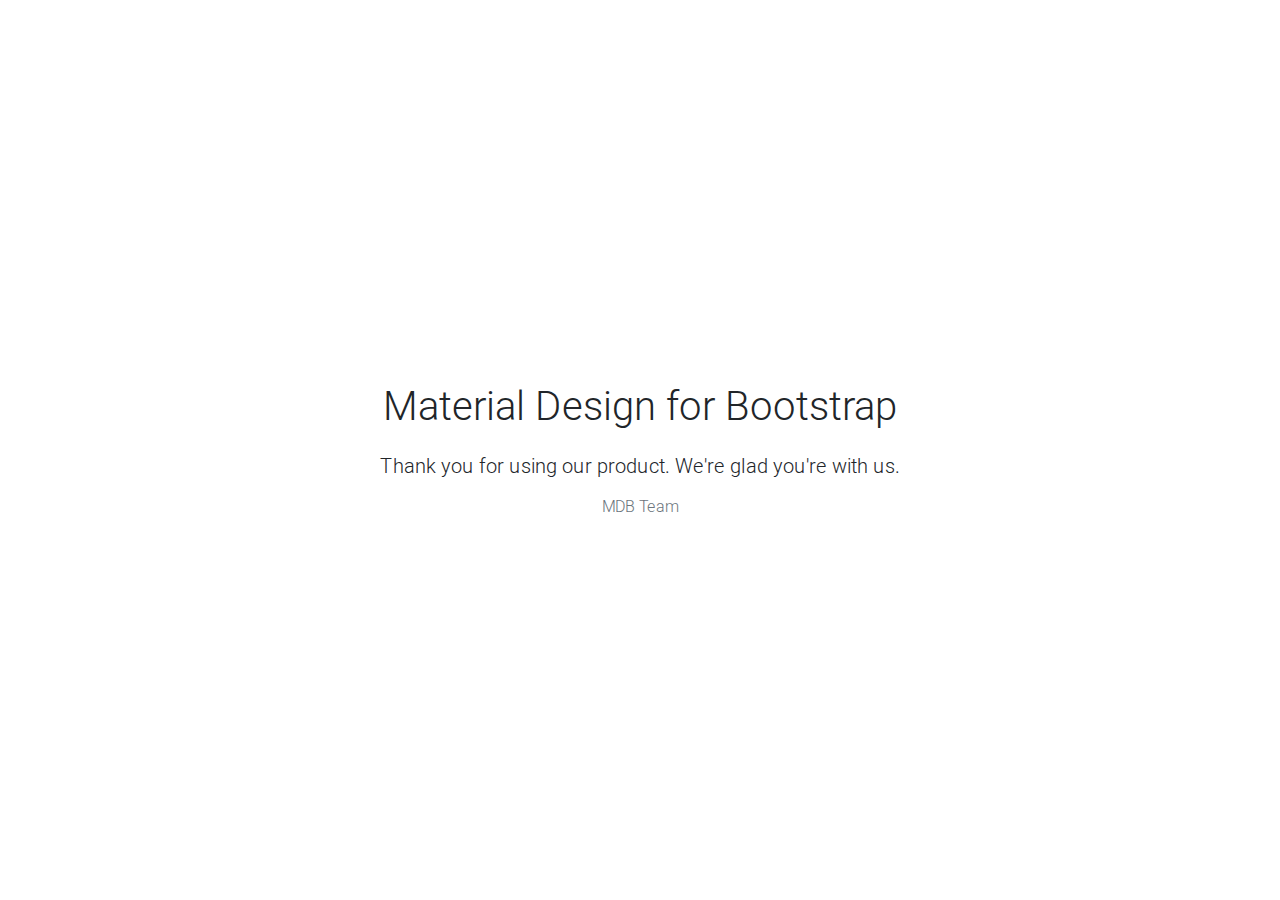
==== index.html @ 9ee7b3eb "mdb folders and files" ====
<!DOCTYPE html>
<html lang="en">

<head>
    <meta charset="utf-8">
    <meta name="viewport" content="width=device-width, initial-scale=1, shrink-to-fit=no">
    <meta http-equiv="x-ua-compatible" content="ie=edge">
    <title>Material Design Bootstrap</title>
    <!-- Font Awesome -->
    <link rel="stylesheet" href="https://maxcdn.bootstrapcdn.com/font-awesome/4.7.0/css/font-awesome.min.css">
    <!-- Bootstrap core CSS -->
    <link href="css/bootstrap.min.css" rel="stylesheet">
    <!-- Material Design Bootstrap -->
    <link href="css/mdb.min.css" rel="stylesheet">
    <!-- Your custom styles (optional) -->
    <link href="css/style.css" rel="stylesheet">
</head>

<body>

    <!-- Start your project here-->
    <div style="height: 100vh">
        <div class="flex-center flex-column">
            <h1 class="animated fadeIn mb-4">Material Design for Bootstrap</h1>

            <h5 class="animated fadeIn mb-3">Thank you for using our product. We're glad you're with us.</h5>

            <p class="animated fadeIn text-muted">MDB Team</p>
        </div>
    </div>
    <!-- /Start your project here-->

    <!-- SCRIPTS -->
    <!-- JQuery -->
    <script type="text/javascript" src="js/jquery-3.2.1.min.js"></script>
    <!-- Bootstrap tooltips -->
    <script type="text/javascript" src="js/popper.min.js"></script>
    <!-- Bootstrap core JavaScript -->
    <script type="text/javascript" src="js/bootstrap.min.js"></script>
    <!-- MDB core JavaScript -->
    <script type="text/javascript" src="js/mdb.min.js"></script>
</body>

</html>
---- css/style.css ----
/* Your custom styles */
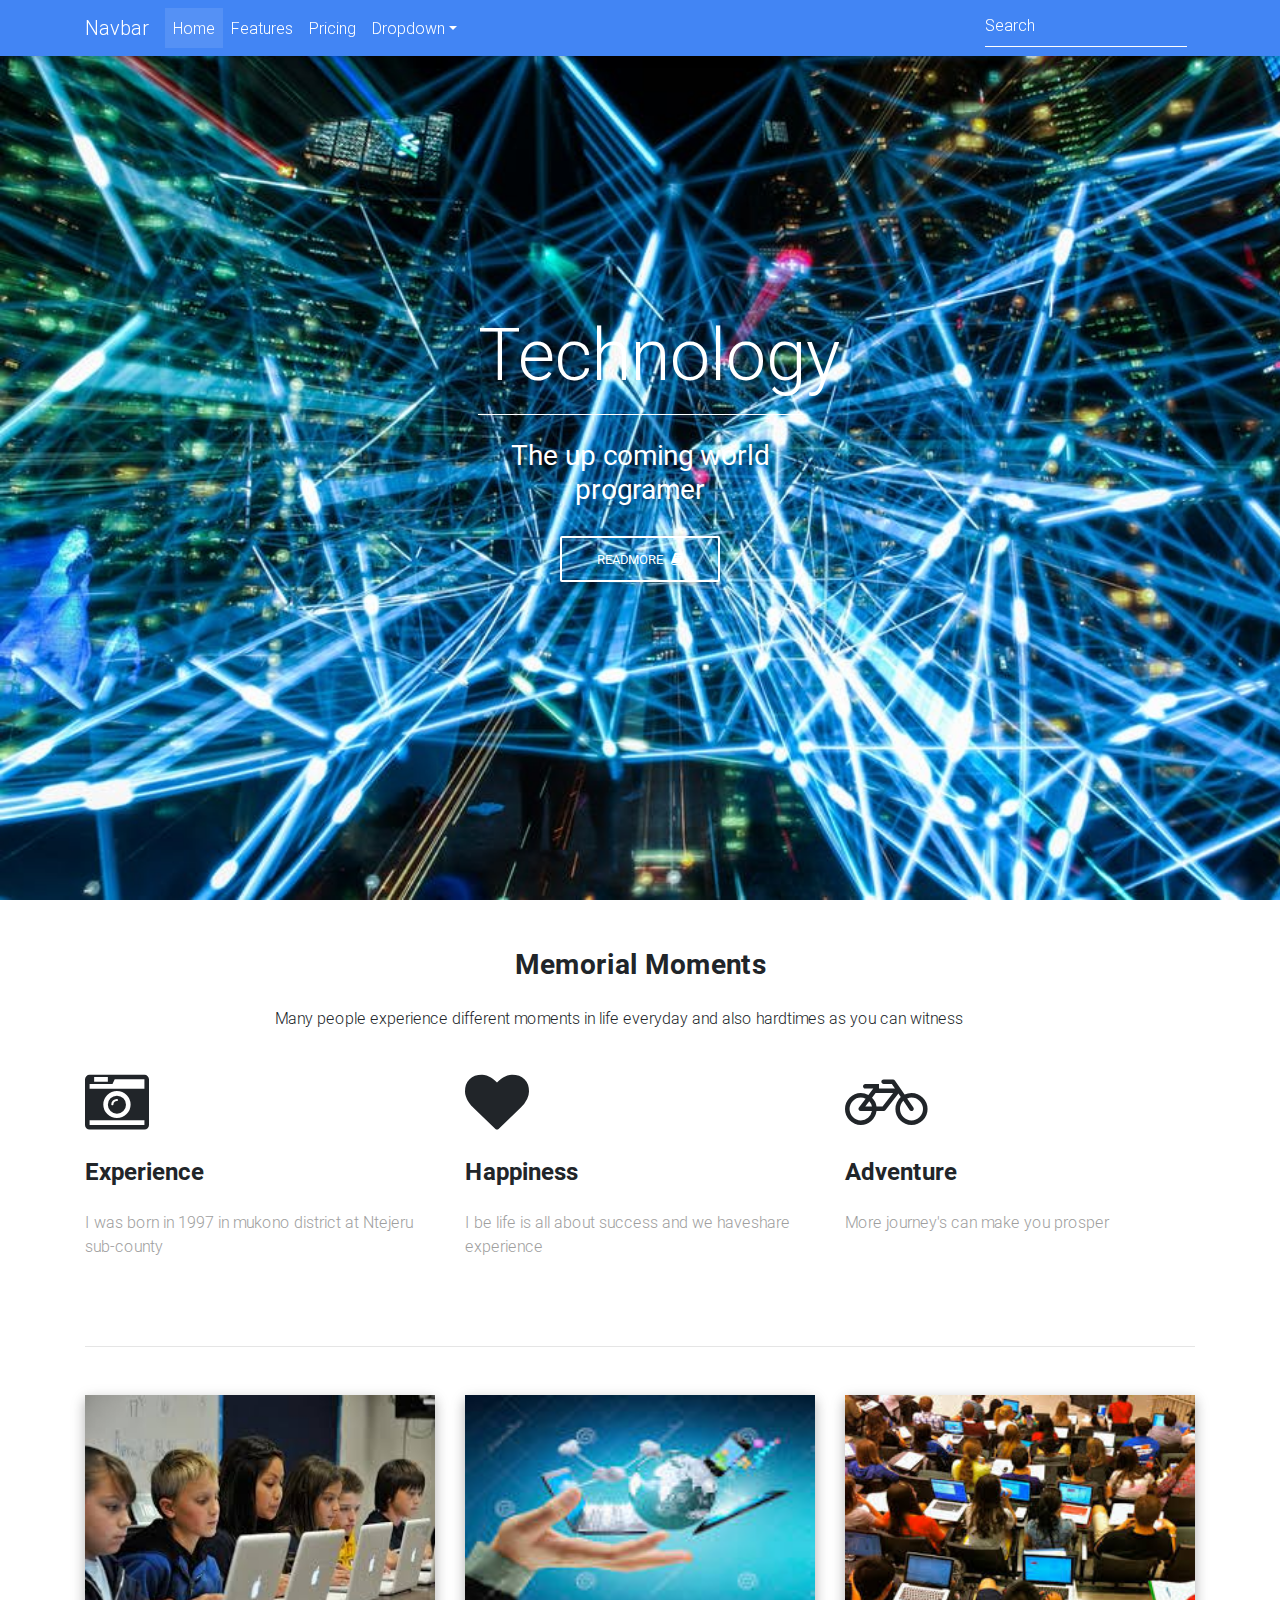
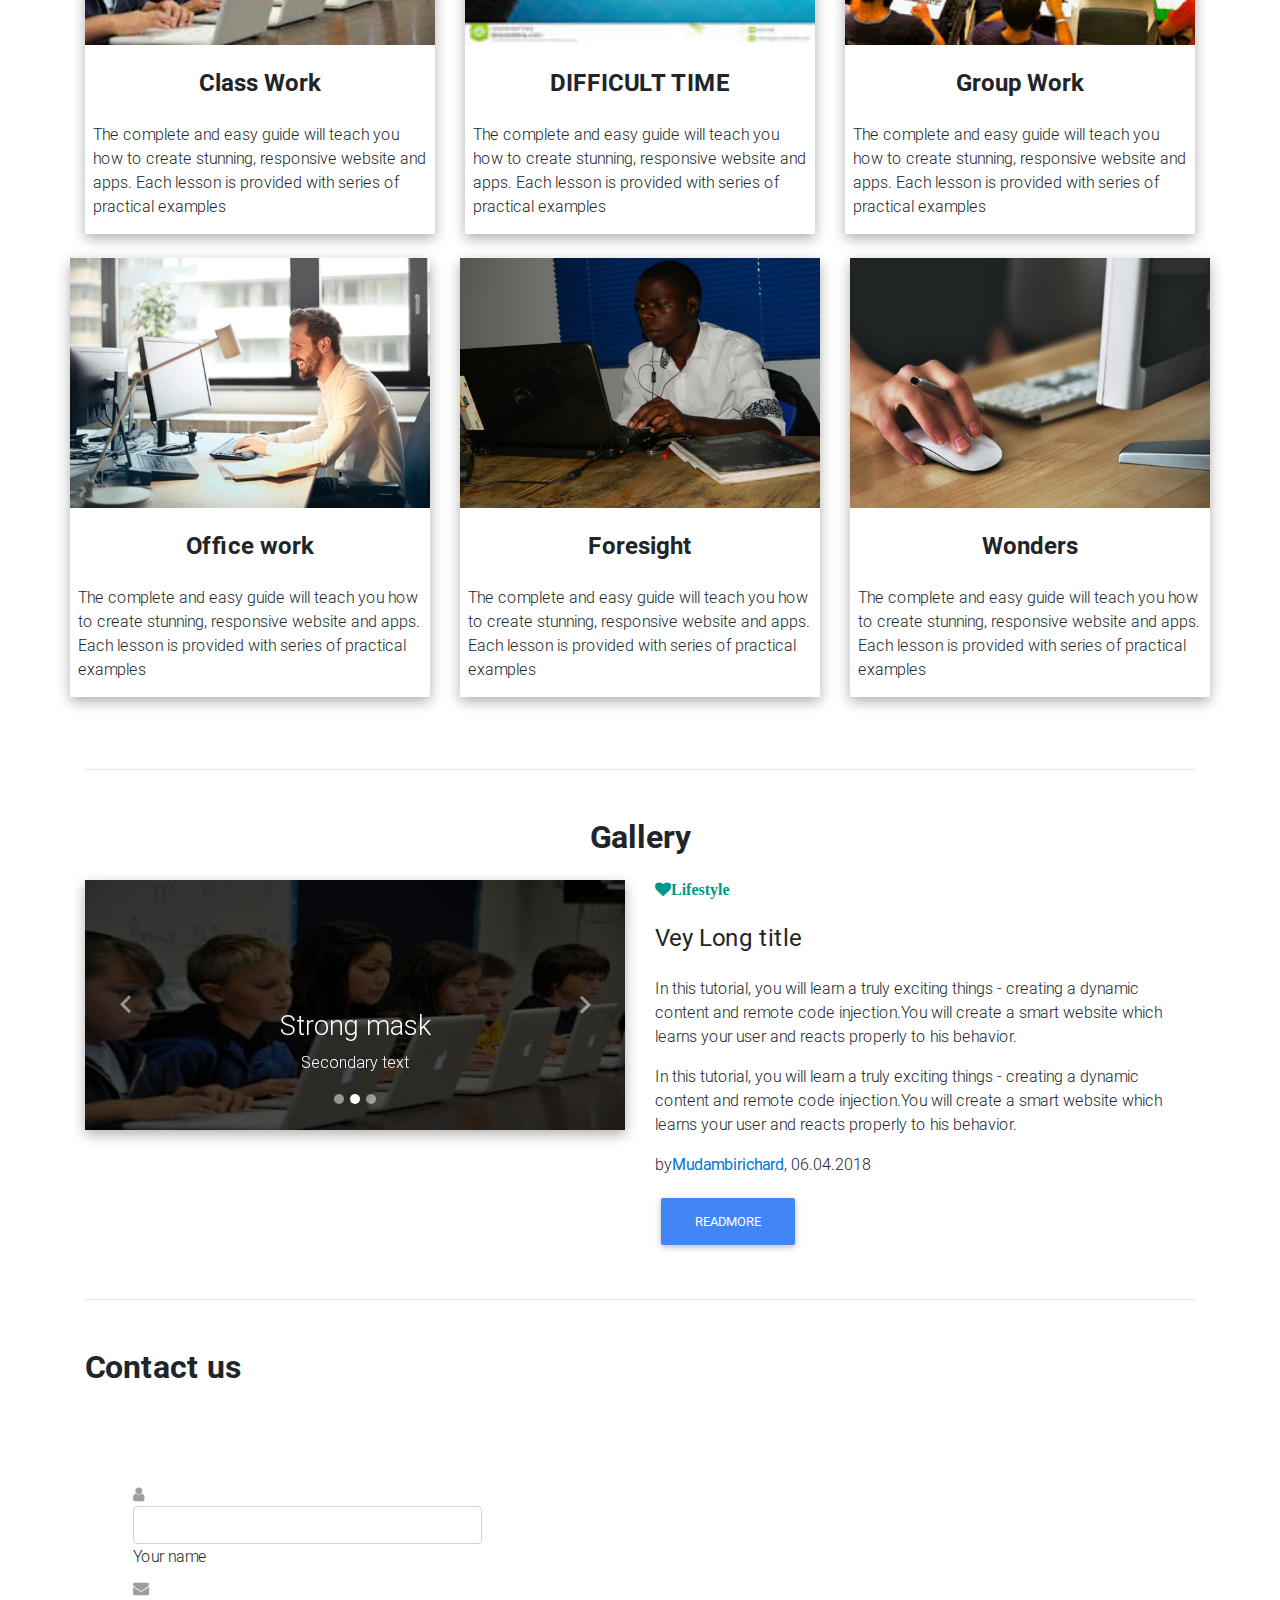
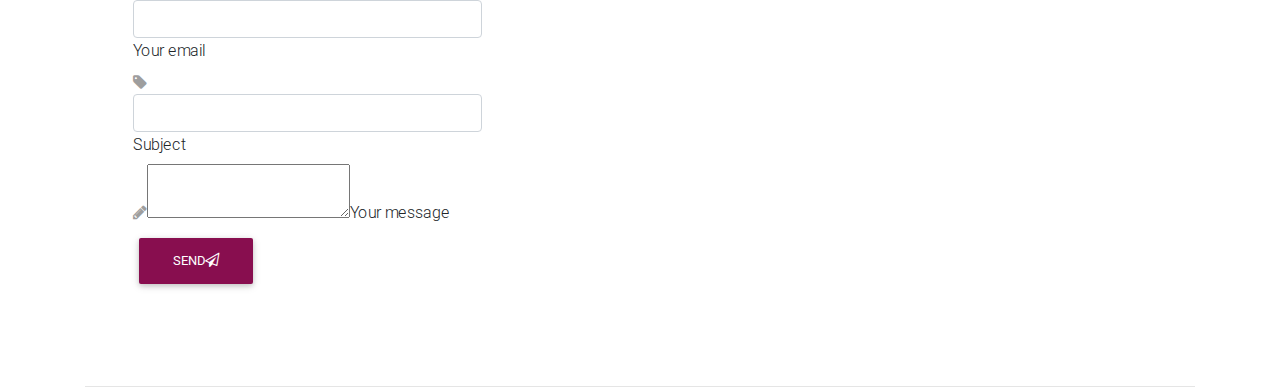
==== commit 072977df: "adding main content" ====
--- a/index.html
+++ b/index.html
@@ -14,21 +14,355 @@
     <link href="css/mdb.min.css" rel="stylesheet">
     <!-- Your custom styles (optional) -->
     <link href="css/style.css" rel="stylesheet">
+
+
+<body>
+
+<!--main navigation-->
+<head>
+<!--Navbar-->
+<nav class="navbar navbar-expand-lg navbar-dark primary-color fixed-top">
+
+    <!-- Navbar brand -->
+    <div class="container">
+    <a class="navbar-brand" href="#">Navbar</a>
+
+    <!-- Collapse button -->
+    <button class="navbar-toggler" type="button" data-toggle="collapse" data-target="#basicExampleNav" aria-controls="basicExampleNav"
+        aria-expanded="false" aria-label="Toggle navigation">
+        <span class="navbar-toggler-icon"></span>
+    </button>
+
+    <!-- Collapsible content -->
+    <div class="collapse navbar-collapse" id="basicExampleNav">
+
+        <!-- Links -->
+        <ul class="navbar-nav mr-auto">
+            <li class="nav-item active">
+                <a class="nav-link" href="#">Home
+                    <span class="sr-only">(current)</span>
+                </a>
+            </li>
+            <li class="nav-item">
+                <a class="nav-link" href="#">Features</a>
+            </li>
+            <li class="nav-item">
+                <a class="nav-link" href="#">Pricing</a>
+            </li>
+
+            <!-- Dropdown -->
+            <li class="nav-item dropdown">
+                <a class="nav-link dropdown-toggle" id="navbarDropdownMenuLink" data-toggle="dropdown" aria-haspopup="true" aria-expanded="false">Dropdown</a>
+                <div class="dropdown-menu dropdown-primary" aria-labelledby="navbarDropdownMenuLink">
+                    <a class="dropdown-item" href="#">Action</a>
+                    <a class="dropdown-item" href="#">Another action</a>
+                    <a class="dropdown-item" href="#">Something else here</a>
+                </div>
+            </li>
+
+        </ul>
+        <!-- Links -->
+
+        <form class="form-inline">
+            <div class="md-form mt-0">
+                <input class="form-control mr-sm-2" type="text" placeholder="Search" aria-label="Search">
+            </div>
+        </form>
+    </div>
+    <!-- Collapsible content -->
+</div>
+</nav>
+<!--/.Navbar-->
+
+<!--mask-->
+<div id="intro" class="view hm-black-strong">
+<div class=" container-fluid full-bg-img d-flex align-items-center justify-content-center">
+<!--headings-->
+     <div class="row d-flex justify-content-center">
+     <div class="col-md-10 text-center">
+      <h2 class="display-3 font-bold white-text mb-2">Technology</h2>
+ <!--headings-->
+<!--divider-->
+     <hr class="hr-light">
+
+      <h3 class="white-text my-4"><strong>The up coming world programer</strong></h3>
+       <button type="button" class="btn btn-outline-white">Readmore<i class="fa fa-book ml-2"></i></button>
+      
+  </div>
+      
+  </div>
+<!--divider-->
+   
+</div>
+    
+</div>
+
+<!--mask-->
+
+    
 </head>
 
-<body>
-
-    <!-- Start your project here-->
-    <div style="height: 100vh">
-        <div class="flex-center flex-column">
-            <h1 class="animated fadeIn mb-4">Material Design for Bootstrap</h1>
-
-            <h5 class="animated fadeIn mb-3">Thank you for using our product. We're glad you're with us.</h5>
-
-            <p class="animated fadeIn text-muted">MDB Team</p>
+<!--main navigation-->
+
+<!--main layout-->
+
+<main class="mt-5">
+<div class="container">
+<!--section-->
+<section id="best-features" class="text-left">
+<!--Headings-->
+   <h3 class="mb-4 font-weight-bold text-center">Memorial Moments</h3>
+<!--grid row-->
+   <div class="row d-flex justify-content-center mb-4">
+ 
+<!--grid column--> 
+<div class="col-md-8">
+<!--description-->
+<p>Many people experience different moments in life everyday and also hardtimes as you can witness</p>
+    
+</div>
+<!--grid row-->  
+</div>
+<!--grid row-->
+
+<div class="row">
+<div class="col-md-4 mb-4">
+  <i class="fa fa-camera-retro fa-4x"></i>
+  <h4 class="my-4 font-weight-bold">Experience</h4>
+  <p class="grey-text">I was born in 1997 in mukono district at Ntejeru sub-county</p>  
+</div>
+
+<div class="col-md-4 mb-4">
+    <i class="fa fa-heart fa-4x"></i>
+  <h4 class="my-4 font-weight-bold">Happiness</h4>
+  <p class="grey-text">I be life is all about success and we haveshare experience </p>   
+</div>
+
+<div class="col-md-4 mb-4">
+     <i class="fa fa-bicycle fa-4x"></i>
+  <h4 class="my-4 font-weight-bold ">Adventure</h4>
+  <p class="grey-text">More journey's can  make you prosper</p>  
+</div>
+    
+</div>
+<!--grid row-->
+
+
+<!--Headings-->    
+</section>
+<!--section-->
+<hr class="my-5">   
+
+<!--section-->
+<section id="examples" class="text-centre">
+<div class="row">
+<div class="col-lg-4 col-md-12 mb-4 ">
+   <div class="view overlay hm-white-slight z-depth-1-half">
+     <img src=" img/d.jpeg" class="img-fluid" alt="">
+     <div class="mask ml-2 mr-2"></div> 
+     <h4 class="my-4 font-weight-bold text-center ">Class Work</h4> 
+     <p >The complete and easy guide will teach you how to create stunning, responsive website and apps. Each lesson is provided with series of practical examples </p>
+   </div>  
+</div>
+
+<div class="col-lg-4 col-md-6 mb-4">
+      <div class="view overlay hm-white-slight z-depth-1-half">
+     <img src=" img/in.jpeg" class="img-fluid" alt="">
+     <div class="mask"></div> 
+     <h4 class="my-4 font-weight-bold text-center">DIFFICULT TIME</h4> 
+     <p>The complete and easy guide will teach you how to create stunning, responsive website and apps. Each lesson is provided with series of practical examples </p> 
+</div>
+</div>
+
+<div class="col-lg-4 col-md-6 mb-4">
+      <div class="view overlay hm-white-slight z-depth-1-half">
+     <img src=" img/f.jpeg" class="img-fluid" alt="">
+     <div class="mask"></div> 
+     <h4 class="my-4 font-weight-bold text-center">Group Work</h4> 
+     <p>The complete and easy guide will teach you how to create stunning, responsive website and apps. Each lesson is provided with series of practical examples </p> 
+</div>
+    
+</div>
+
+<div class="row">
+<div class="col-lg-4 col-md-12 mb-4">
+ <div class="view overlay hm-white-slight z-depth-1-half">
+     <img src=" img/tt.jpeg" class="img-fluid" alt="">
+     <a href=" "></a>
+
+     <div class="mask"></div> 
+     <h4 class="my-4 font-weight-bold text-center">Office work</h4> 
+     <p>The complete and easy guide will teach you how to create stunning, responsive website and apps. Each lesson is provided with series of practical examples </p> 
+
+    
+</div>
+</div>
+
+<div class="col-lg-4 col-md-6 mb-4">
+ <div class="view overlay hm-white-slight z-depth-1-half">
+     <img src=" img/po.JPG" class="img-fluid" alt="">
+     <div class="mask"></div> 
+     <h4 class="my-4 font-weight-bold text-center">Foresight</h4> 
+     <p>The complete and easy guide will teach you how to create stunning, responsive website and apps. Each lesson is provided with series of practical examples </p> 
+    
+</div>
+</div>
+
+<div class="col-lg-4 col-md-6 mb-4">
+ <div class="view overlay hm-white-slight z-depth-1-half">
+     <img src=" img/r.jpeg" class="img-fluid" alt="">
+     <div class="mask"></div> 
+     <h4 class="my-4 font-weight-bold text-center">Wonders</h4> 
+     <p>The complete and easy guide will teach you how to create stunning, responsive website and apps. Each lesson is provided with series of practical examples </p> 
+    
+</div>
+    
+</div>
+    
+</section>
+<!--section-->
+<hr class="my-5">    
+
+<!--section-->
+<section id="gallery">
+<h2 class="mb-4 font-weight-bold text-center"> Gallery</h2>
+ <div class="row">
+ <div class="col-md-6">
+
+<!--Carousel Wrapper-->
+<div id="carousel-example-2" class="carousel slide carousel-fade" data-ride="carousel">
+    <!--Indicators-->
+    <ol class="carousel-indicators">
+        <li data-target="#carousel-example-2" data-slide-to="0" class="active"></li>
+        <li data-target="#carousel-example-2" data-slide-to="1"></li>
+        <li data-target="#carousel-example-2" data-slide-to="2"></li>
+    </ol>
+    <!--/.Indicators-->
+    <!--Slides-->
+    <div class="carousel-inner z-depth-1-half" role="listbox">
+        <div class="carousel-item active">
+            <div class="view">
+                <img class="d-block w-100" src="img/d.jpeg" alt="First slide">
+                <div class="mask rgba-black-light"></div>
+            </div>
+            <div class="carousel-caption">
+                <h3 class="h3-responsive">Light mask</h3>
+                <p>First text</p>
+            </div>
+        </div>
+        <div class="carousel-item">
+            <!--Mask color-->
+            <div class="view">
+                <img class="d-block w-100" src="img/d.jpeg" alt="Second slide">
+                <div class="mask rgba-black-strong"></div>
+            </div>
+            <div class="carousel-caption">
+                <h3 class="h3-responsive">Strong mask</h3>
+                <p>Secondary text</p>
+            </div>
+        </div>
+        <div class="carousel-item">
+            <!--Mask color-->
+            <div class="view">
+                <img class="d-block w-100" src="img/f.jpeg" alt="Third slide">
+                <div class="mask rgba-black-slight"></div>
+            </div>
+            <div class="carousel-caption">
+                <h3 class="h3-responsive">Slight mask</h3>
+                <p>Third text</p>
+            </div>
         </div>
     </div>
-    <!-- /Start your project here-->
+    <!--/.Slides-->
+    <!--Controls-->
+    <a class="carousel-control-prev" href="#carousel-example-2" role="button" data-slide="prev">
+        <span class="carousel-control-prev-icon" aria-hidden="true"></span>
+        <span class="sr-only">Previous</span>
+    </a>
+    <a class="carousel-control-next" href="#carousel-example-2" role="button" data-slide="next">
+        <span class="carousel-control-next-icon" aria-hidden="true"></span>
+        <span class="sr-only">Next</span>
+    </a>
+    <!--/.Controls-->
+</div>
+<!--/.Carousel Wrapper-->
+                
+     
+ </div>
+
+  <div class="col-md-6">
+      <a href="" class="teal-text"><h6 class="mb-4"><i class="fa fa-heart mr-2"><strong>Lifestyle</strong></i></h6></a>
+  
+        <h4 class="mb-4"><strong>Vey Long title</strong></h4> 
+
+       <p> In this tutorial, you will learn a truly exciting things - creating a dynamic content and remote code injection.You will create a smart website which learns your user and reacts properly to his behavior.</p> 
+
+       <p> In this tutorial, you will learn a truly exciting things - creating a dynamic content and remote code injection.You will create a smart website which learns your user and reacts properly to his behavior.</p> 
+      <p>by<a href=""><strong>Mudambirichard</strong></a>, 06.04.2018</p>
+       <a class="btn btn-primary"> Readmore </a> 
+ </div>
+     
+ </div>
+
+    
+</section>
+<!--section-->
+<hr class="my-5">    
+
+<!--section-->
+<section id="contact">
+    <h2 class="mb-5 font-weight-bold ">Contact us</h2>
+    <div class="row">
+
+  <div class="col-lg-5 col-md-12">
+<!--contact form-->
+    <form class="p-5">
+      <div class="md-form-sm"><i class="fa fa-user prefix grey-text"></i><input type="text" id="input-1" class="form-control"><label for="input-2">Your name</label>
+    
+</div>
+
+     <div class="md-form-sm"><i class="fa fa-envelope prefix grey-text"></i><input type="email" id="input-2" class="form-control"><label for="input-2">Your email</label>
+    
+</div>
+
+     <div class="md-form-sm"><i class="fa fa-tag prefix grey-text"></i><input type="text" id="input-3" class="form-control"><label for="input-3">Subject</label>
+    
+</div>
+
+     <div class="md-form-sm"><i class="fa fa-pencil prefix grey-text"></i><textarea type="text" id="input-4" class="md-textarea"></textarea style="height: 100px;"><label for="input-4">Your message</label>
+    
+</div>
+       <div class="text-centre"><button class="btn btn-unique">send<i class="fa fa-paper-plane-o ml"></i></button>
+    
+   </div>
+    
+</form>
+<!--contact form-->
+    
+</div>
+    
+    <div class="col-lg-7 col-md-12">
+    
+</div>
+
+</div>
+    
+</section>
+<!--section-->
+<hr class="my-5">     
+</div>
+
+    
+</main>
+<!--main layout-->
+
+<!--footer-->
+<footer>
+    
+</footer>
+<!--footer-->
+
+
 
     <!-- SCRIPTS -->
     <!-- JQuery -->
@@ -39,6 +373,15 @@
     <script type="text/javascript" src="js/bootstrap.min.js"></script>
     <!-- MDB core JavaScript -->
     <script type="text/javascript" src="js/mdb.min.js"></script>
-</body>
+
+    <script>
+     $('.carousel').carousel({
+        interval:300,
+     })
+        
+    </script>
+    </body>
+    
+
 
 </html>
--- a/css/style.css
+++ b/css/style.css
@@ -1 +1,25 @@
 /* Your custom styles */
+html,
+body,
+header,
+#intro{
+	height: 100%;
+}
+
+#intro{
+	background: url("../img/ccc.jpeg");
+   -webkit-background-size: cover;
+   -moz-background-size: cover;
+   -o-background-size:cover;
+   background-size: cover: 
+}
+
+.view img{ width: 370px;
+	      height: 250px;
+
+}
+
+.view p{
+	padding-right: 8px;
+	padding-left: 8px;
+}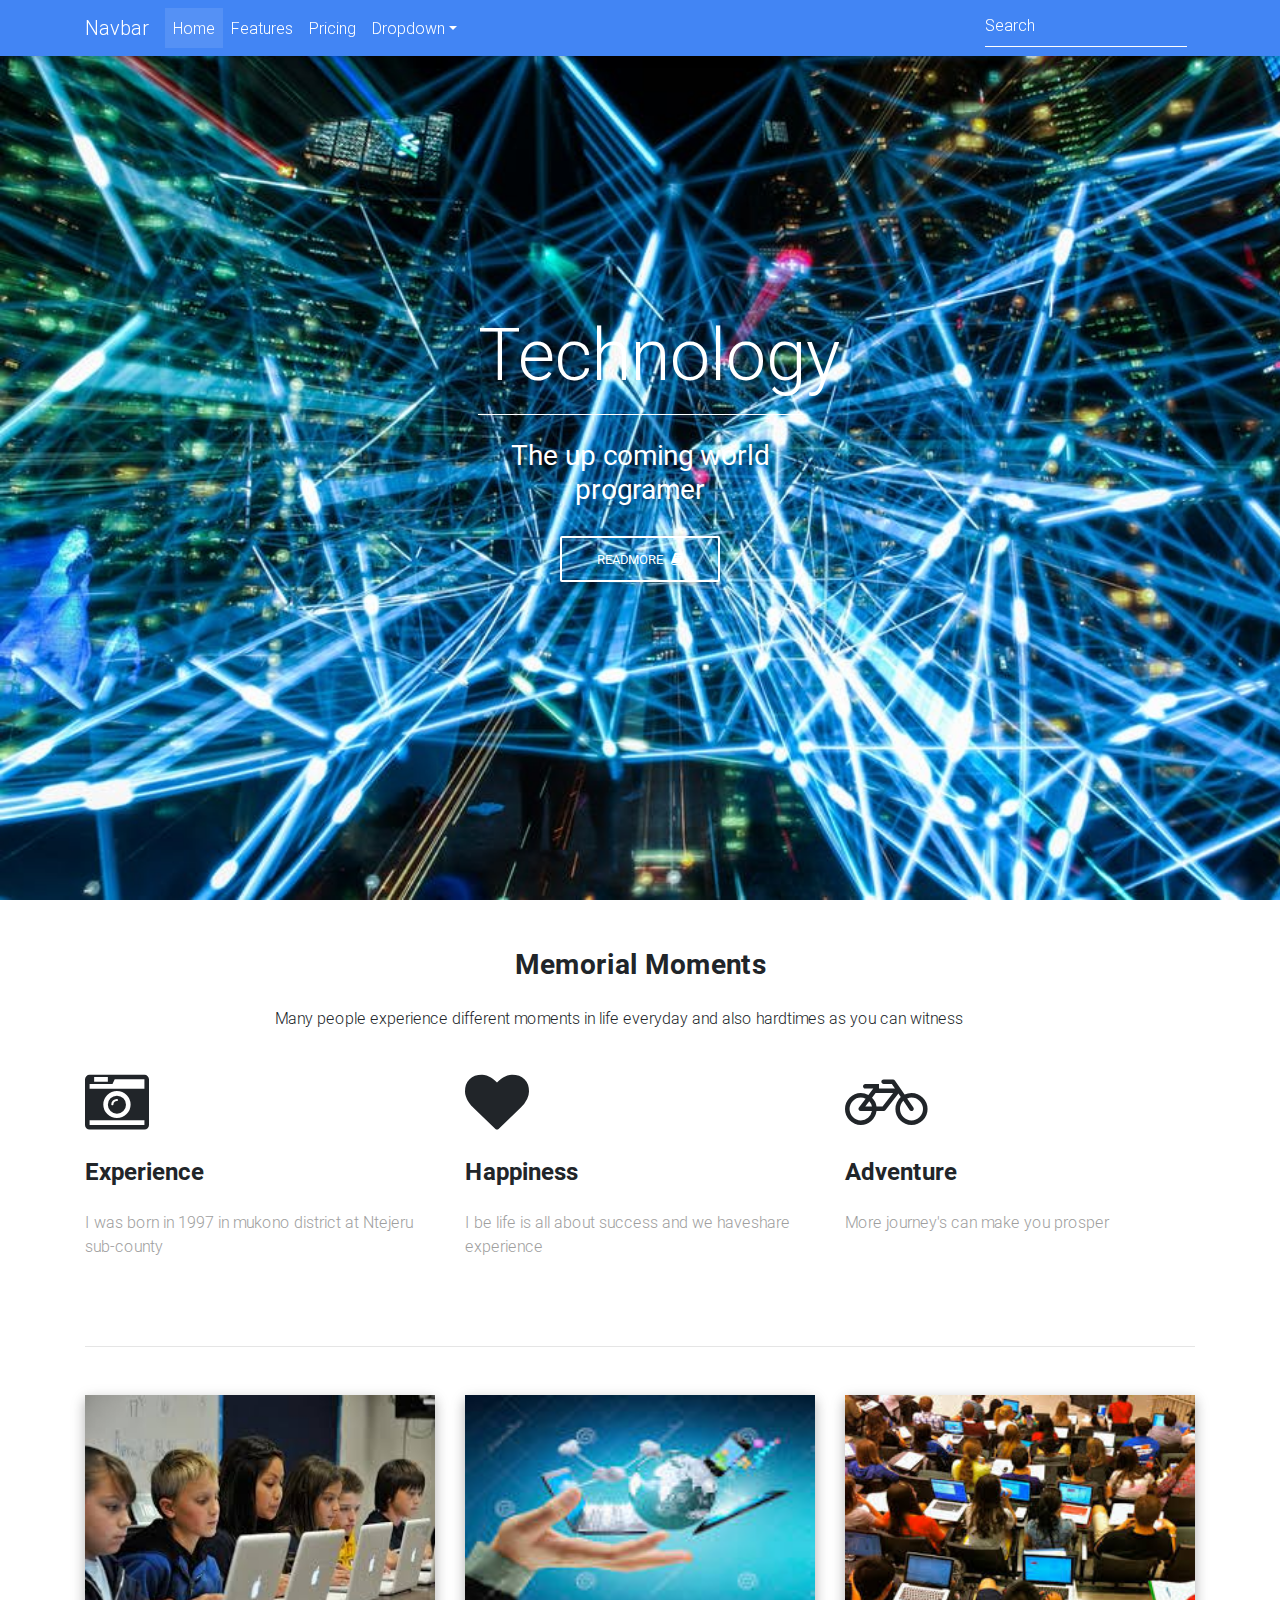
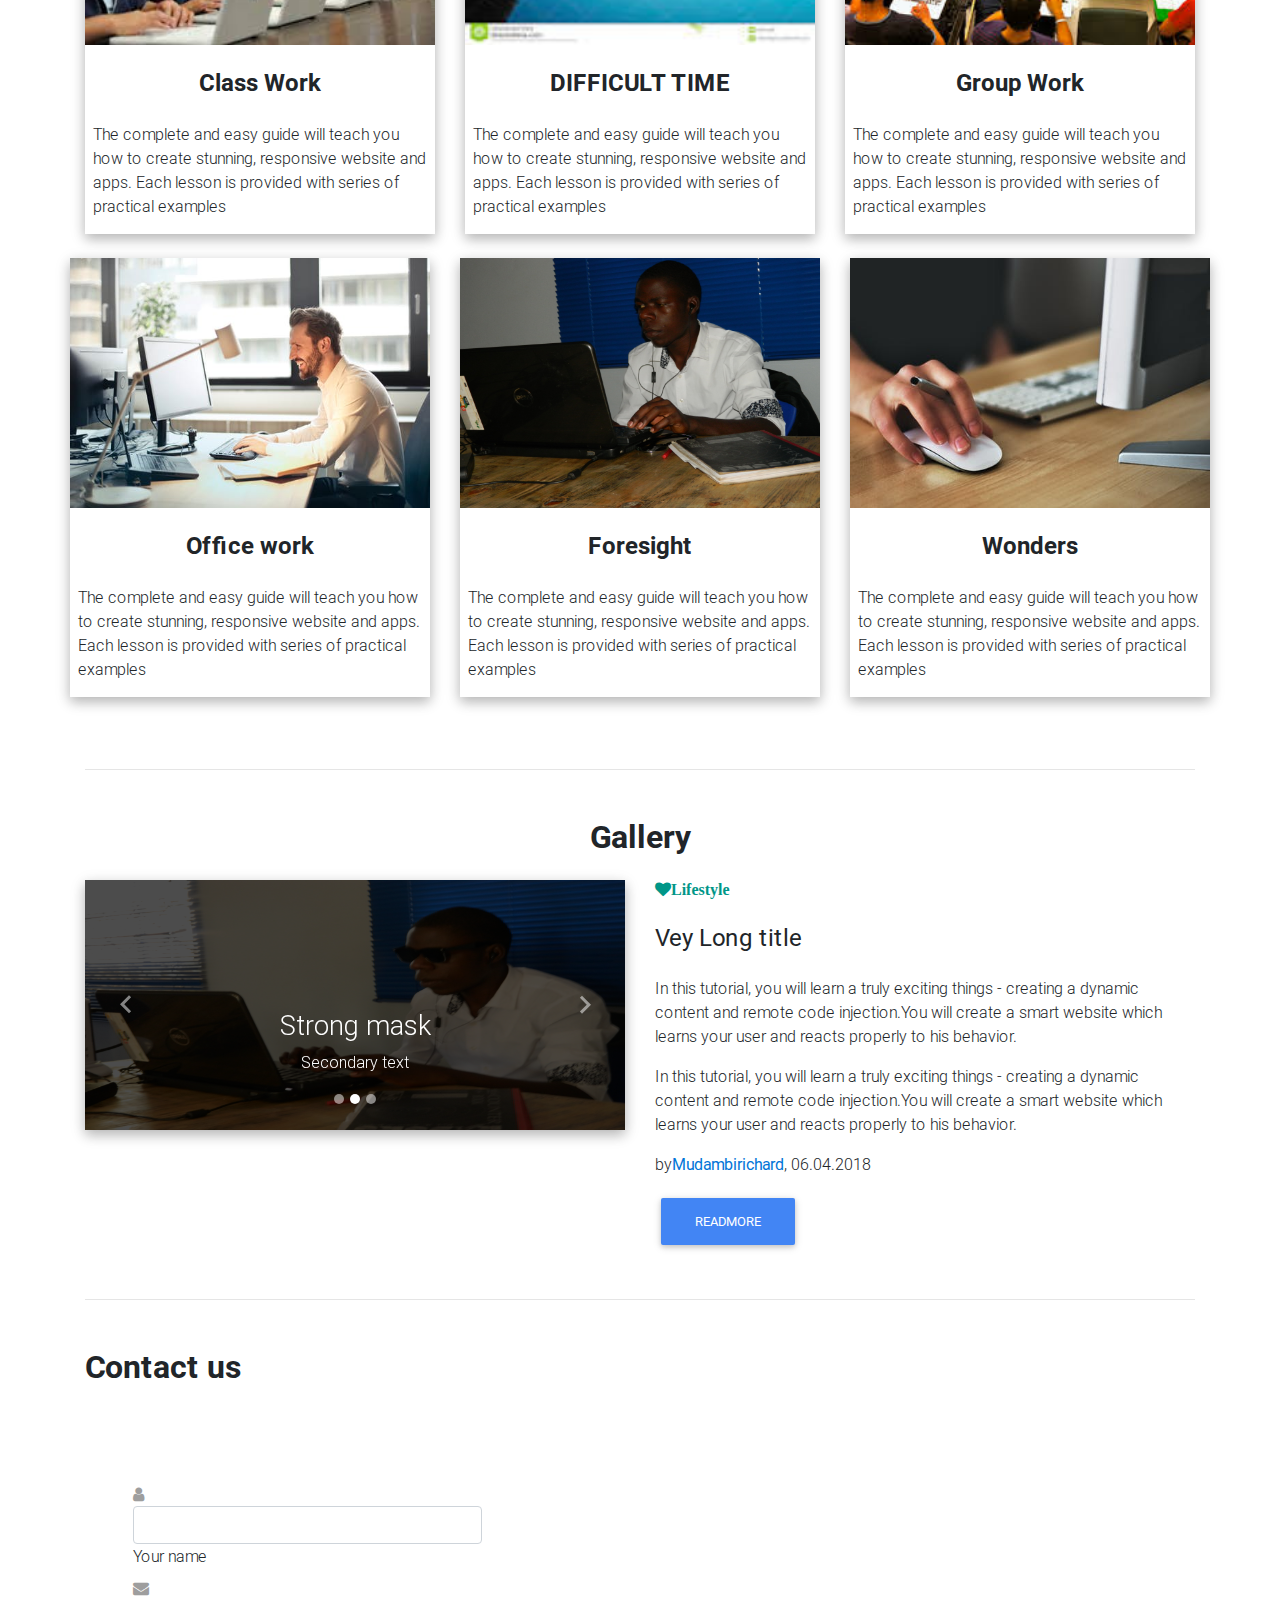
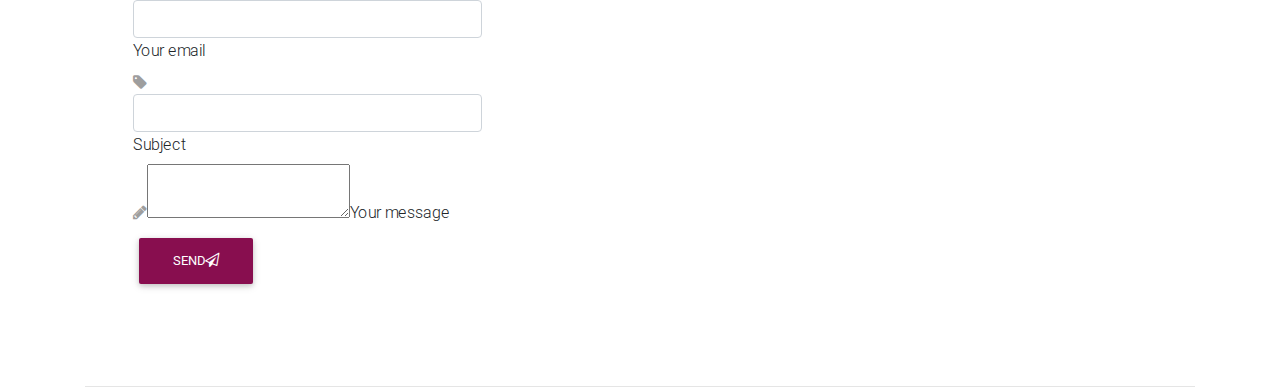
==== commit 87ec87f2: "changing carouse img" ====
--- a/index.html
+++ b/index.html
@@ -242,7 +242,7 @@
     <div class="carousel-inner z-depth-1-half" role="listbox">
         <div class="carousel-item active">
             <div class="view">
-                <img class="d-block w-100" src="img/d.jpeg" alt="First slide">
+                <img class="d-block w-100" src="img/face.JPG" alt="First slide">
                 <div class="mask rgba-black-light"></div>
             </div>
             <div class="carousel-caption">
@@ -253,7 +253,7 @@
         <div class="carousel-item">
             <!--Mask color-->
             <div class="view">
-                <img class="d-block w-100" src="img/d.jpeg" alt="Second slide">
+                <img class="d-block w-100" src="img/fac.JPG" alt="Second slide">
                 <div class="mask rgba-black-strong"></div>
             </div>
             <div class="carousel-caption">
@@ -264,7 +264,7 @@
         <div class="carousel-item">
             <!--Mask color-->
             <div class="view">
-                <img class="d-block w-100" src="img/f.jpeg" alt="Third slide">
+                <img class="d-block w-100" src="img/fr.JPG" alt="Third slide">
                 <div class="mask rgba-black-slight"></div>
             </div>
             <div class="carousel-caption">
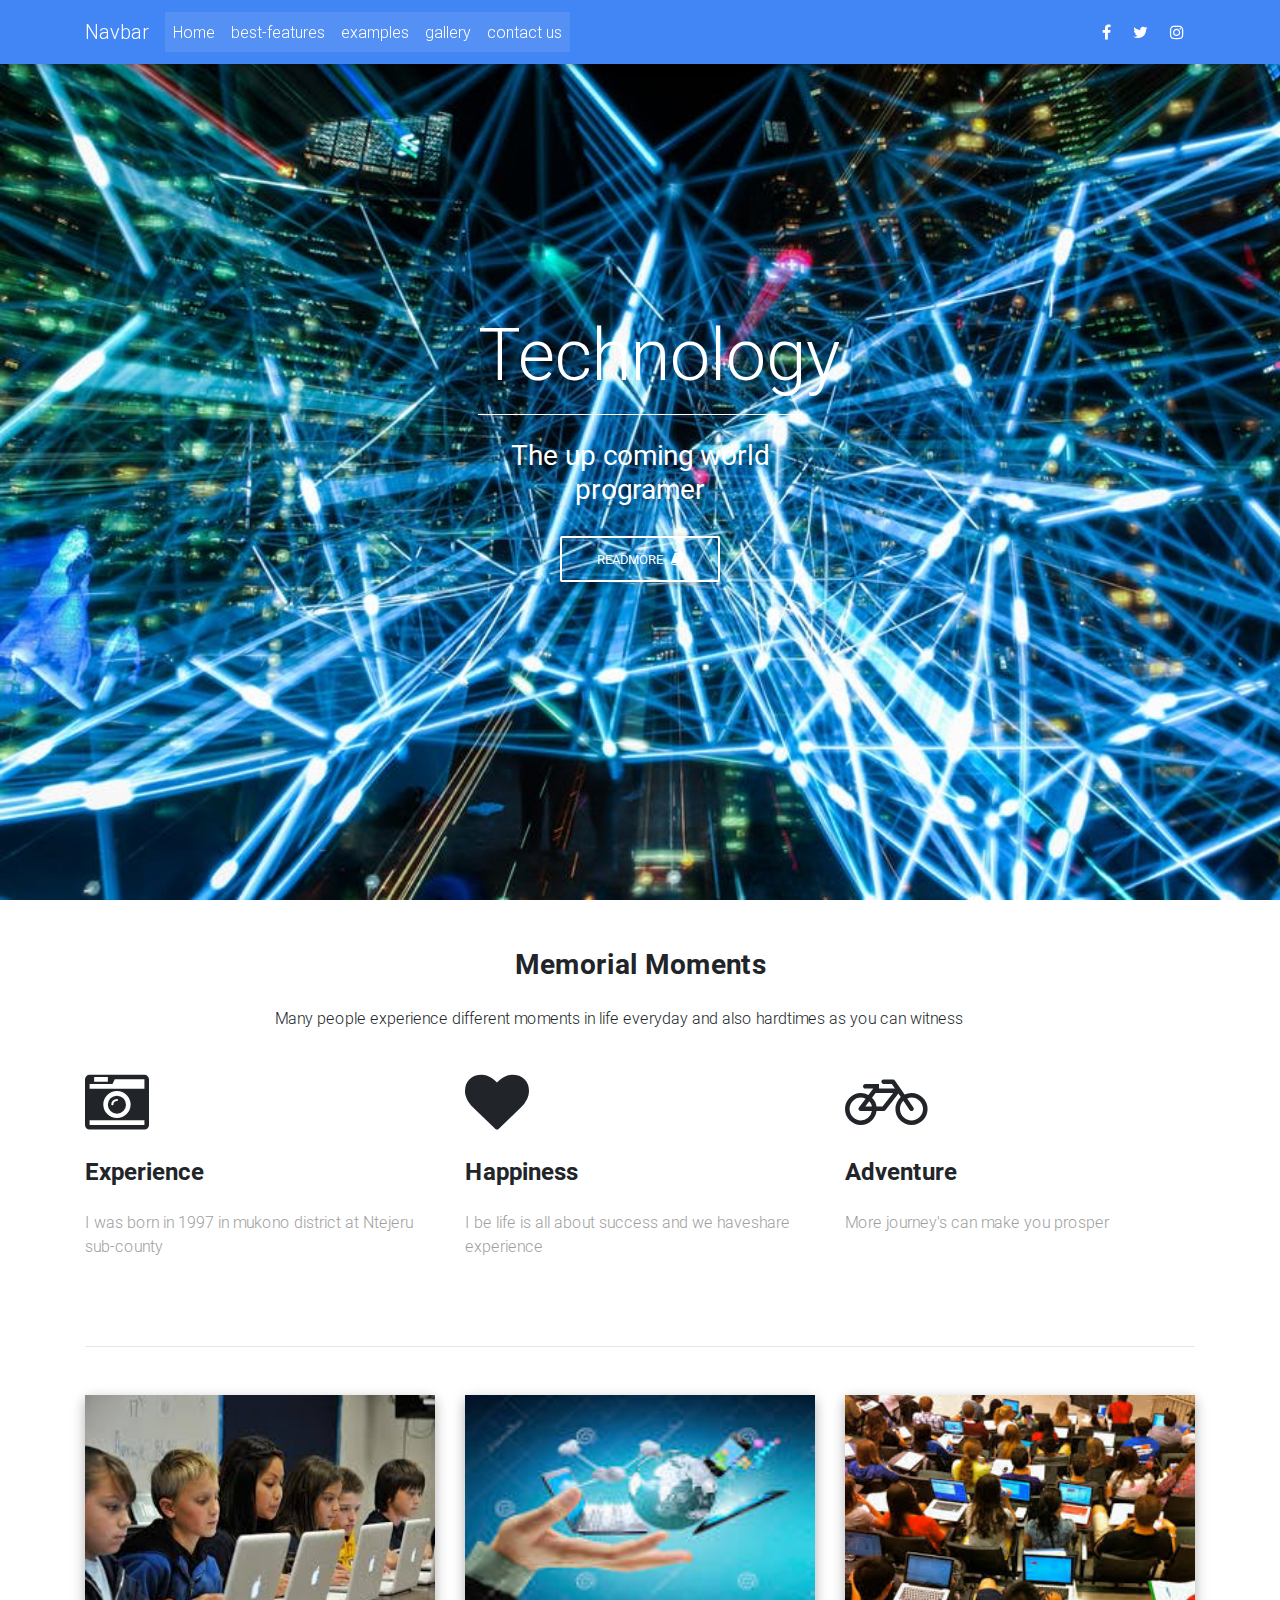
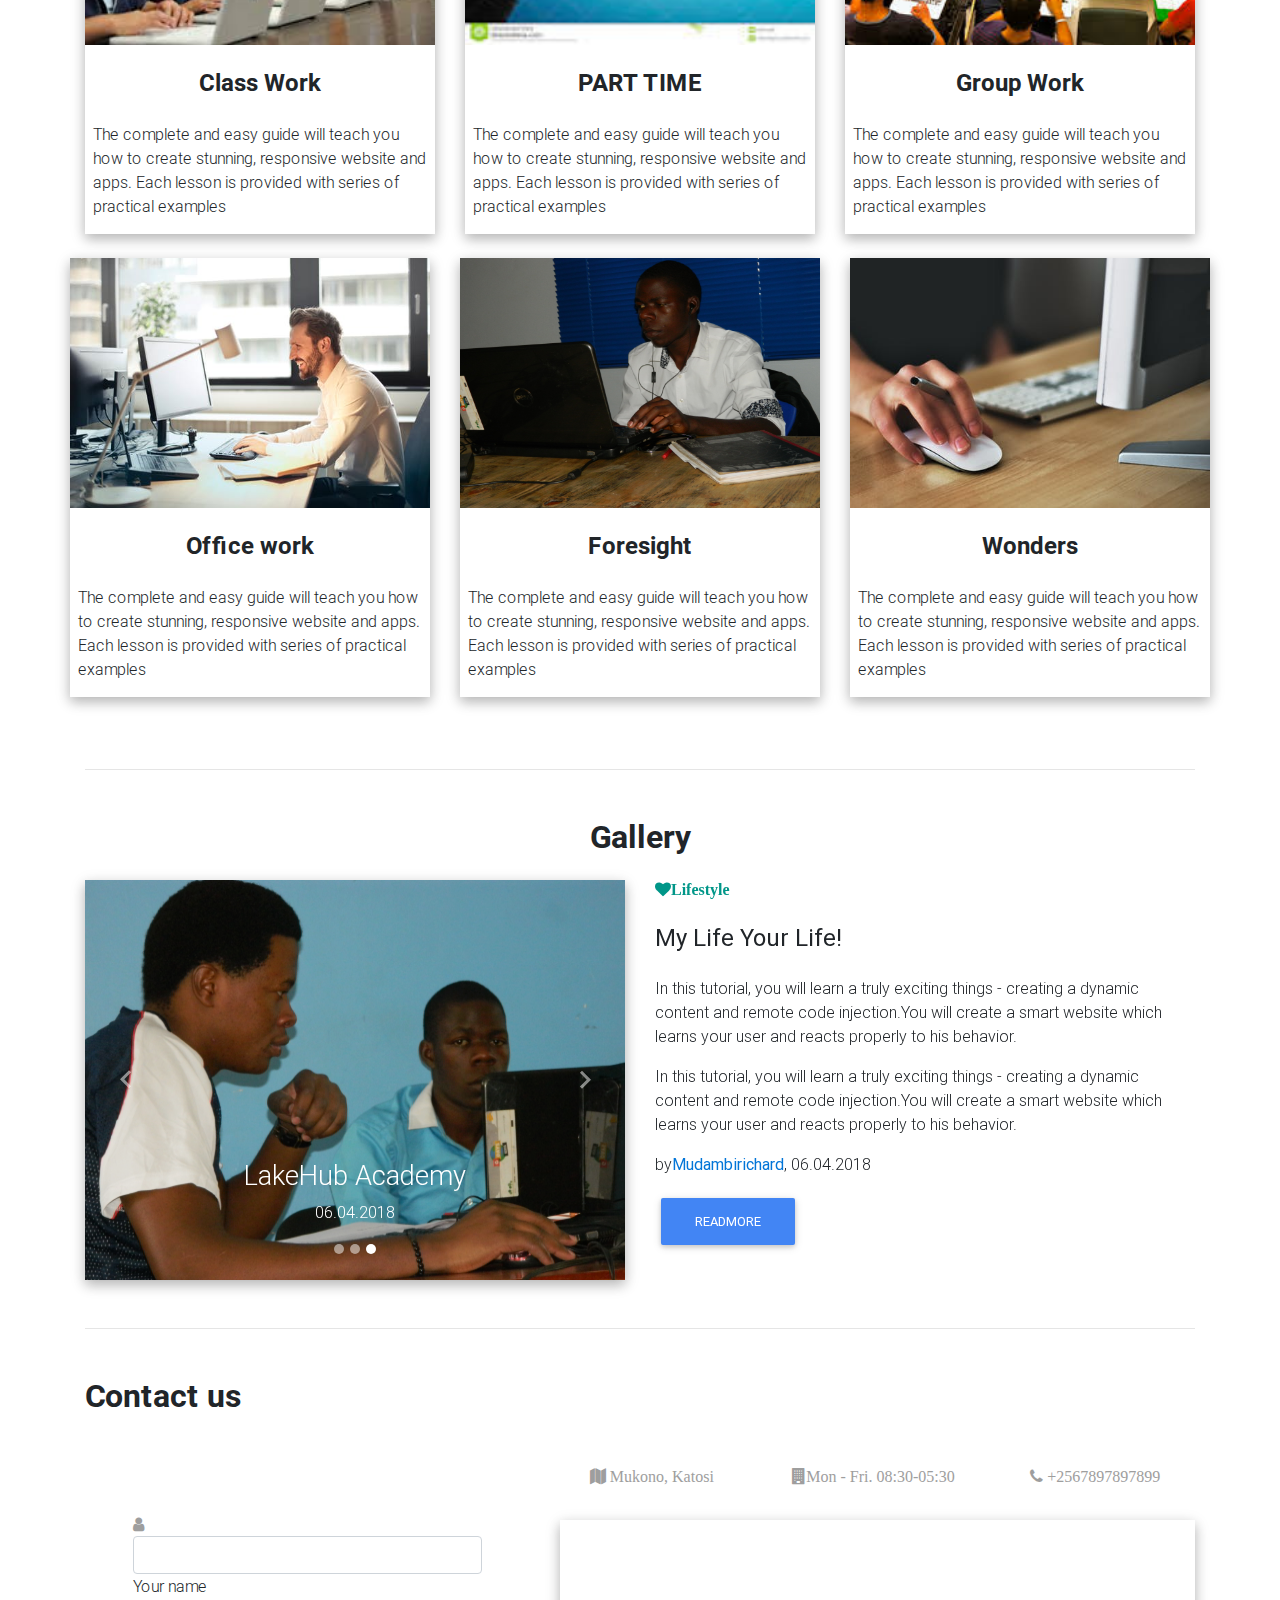
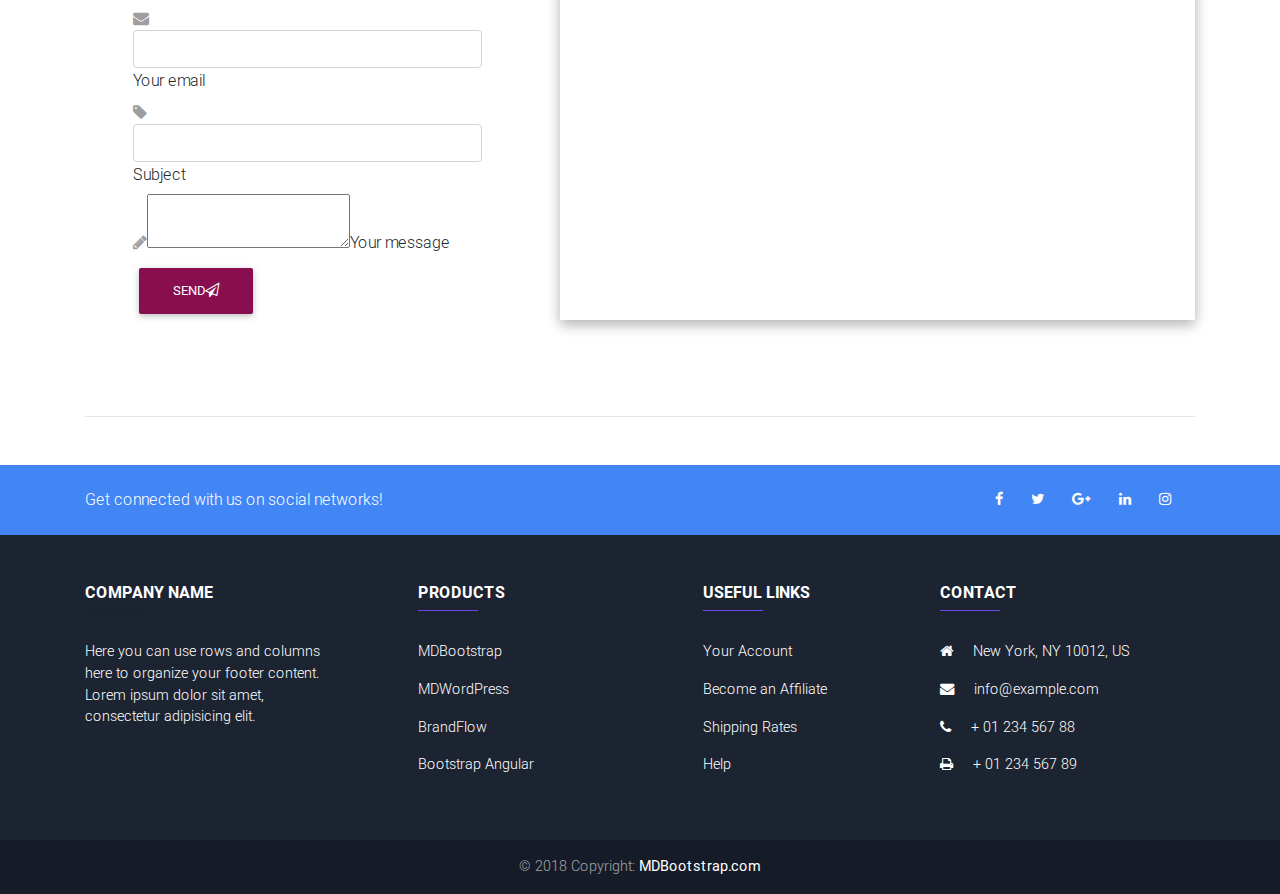
==== commit 442e1d56: "creating longin and signup" ====
--- a/index.html
+++ b/index.html
@@ -5,7 +5,7 @@
     <meta charset="utf-8">
     <meta name="viewport" content="width=device-width, initial-scale=1, shrink-to-fit=no">
     <meta http-equiv="x-ua-compatible" content="ie=edge">
-    <title>Material Design Bootstrap</title>
+    <title>Computer Studies</title>
     <!-- Font Awesome -->
     <link rel="stylesheet" href="https://maxcdn.bootstrapcdn.com/font-awesome/4.7.0/css/font-awesome.min.css">
     <!-- Bootstrap core CSS -->
@@ -21,7 +21,7 @@
 <!--main navigation-->
 <head>
 <!--Navbar-->
-<nav class="navbar navbar-expand-lg navbar-dark primary-color fixed-top">
+<nav class="navbar navbar-expand-lg navbar-dark primary-color fixed-top scrolling-navbar">
 
     <!-- Navbar brand -->
     <div class="container">
@@ -37,37 +37,51 @@
     <div class="collapse navbar-collapse" id="basicExampleNav">
 
         <!-- Links -->
-        <ul class="navbar-nav mr-auto">
+        <ul class="navbar-nav mr-auto smooth-scroll">
             <li class="nav-item active">
-                <a class="nav-link" href="#">Home
-                    <span class="sr-only">(current)</span>
-                </a>
+                <a class="nav-link" href="#intro">Home </a>
             </li>
-            <li class="nav-item">
-                <a class="nav-link" href="#">Features</a>
+            
+             <li class="nav-item active">
+                <a class="nav-link" href="#best-features">best-features </a>
             </li>
-            <li class="nav-item">
-                <a class="nav-link" href="#">Pricing</a>
+
+             <li class="nav-item active">
+                <a class="nav-link" href="#examples">examples </a>
             </li>
 
-            <!-- Dropdown -->
-            <li class="nav-item dropdown">
-                <a class="nav-link dropdown-toggle" id="navbarDropdownMenuLink" data-toggle="dropdown" aria-haspopup="true" aria-expanded="false">Dropdown</a>
-                <div class="dropdown-menu dropdown-primary" aria-labelledby="navbarDropdownMenuLink">
-                    <a class="dropdown-item" href="#">Action</a>
-                    <a class="dropdown-item" href="#">Another action</a>
-                    <a class="dropdown-item" href="#">Something else here</a>
-                </div>
+             <li class="nav-item active">
+                <a class="nav-link" href="#gallery">gallery </a>
+            </li>
+
+            
+
+               <li class="nav-item active">
+                <a class="nav-link" href="#contact">contact us </a>
             </li>
 
         </ul>
         <!-- Links -->
 
-        <form class="form-inline">
-            <div class="md-form mt-0">
-                <input class="form-control mr-sm-2" type="text" placeholder="Search" aria-label="Search">
-            </div>
-        </form>
+       <!--social icons-->
+          <ul class="navbar-nav nav-flex-icons">
+          <li class="nav-item">
+          <a href="https://web.facebook.com/mudambi.richards" class="nav-link"><i class="fa fa-facebook"></i></a>
+              
+          </li>
+
+          <li class="nav-item">
+          <a href="https://myaccount.google.com/?utm_source=OGB&utm_medium=act&pli=1" class="nav-link"><i class="fa fa-twitter"></i></a>
+              
+          </li>
+
+          <li class="nav-item">
+          <a href="https://www.google.com/maps/place/1%C2%B005'58.5%22S+36%C2%B039'49.7%22E/@-1.0995739,36.6550198,15z/data=!3m1!4b1!4m6!3m5!1s0x0:0x0!7e2!8m2!3d-1.099574!4d36.6637961" class="nav-link"><i class="fa fa-instagram"></i></a>
+              
+          </li>
+              
+          </ul>
+       <!--socail icons-->
     </div>
     <!-- Collapsible content -->
 </div>
@@ -111,9 +125,9 @@
 <!--section-->
 <section id="best-features" class="text-left">
 <!--Headings-->
-   <h3 class="mb-4 font-weight-bold text-center">Memorial Moments</h3>
+     <h3 class="mb-4 font-weight-bold text-center">Memorial Moments</h3>
 <!--grid row-->
-   <div class="row d-flex justify-content-center mb-4">
+      <div class="row d-flex justify-content-center mb-4">
  
 <!--grid column--> 
 <div class="col-md-8">
@@ -134,14 +148,14 @@
 
 <div class="col-md-4 mb-4">
     <i class="fa fa-heart fa-4x"></i>
-  <h4 class="my-4 font-weight-bold">Happiness</h4>
-  <p class="grey-text">I be life is all about success and we haveshare experience </p>   
+     <h4 class="my-4 font-weight-bold">Happiness</h4>
+    <p class="grey-text">I be life is all about success and we haveshare experience </p>   
 </div>
 
 <div class="col-md-4 mb-4">
      <i class="fa fa-bicycle fa-4x"></i>
-  <h4 class="my-4 font-weight-bold ">Adventure</h4>
-  <p class="grey-text">More journey's can  make you prosper</p>  
+    <h4 class="my-4 font-weight-bold ">Adventure</h4>
+    <p class="grey-text">More journey's can  make you prosper</p>  
 </div>
     
 </div>
@@ -169,7 +183,7 @@
       <div class="view overlay hm-white-slight z-depth-1-half">
      <img src=" img/in.jpeg" class="img-fluid" alt="">
      <div class="mask"></div> 
-     <h4 class="my-4 font-weight-bold text-center">DIFFICULT TIME</h4> 
+     <h4 class="my-4 font-weight-bold text-center">PART TIME</h4> 
      <p>The complete and easy guide will teach you how to create stunning, responsive website and apps. Each lesson is provided with series of practical examples </p> 
 </div>
 </div>
@@ -200,20 +214,20 @@
 
 <div class="col-lg-4 col-md-6 mb-4">
  <div class="view overlay hm-white-slight z-depth-1-half">
-     <img src=" img/po.JPG" class="img-fluid" alt="">
+        <img src=" img/po.JPG" class="img-fluid" alt="">
      <div class="mask"></div> 
-     <h4 class="my-4 font-weight-bold text-center">Foresight</h4> 
-     <p>The complete and easy guide will teach you how to create stunning, responsive website and apps. Each lesson is provided with series of practical examples </p> 
+       <h4 class="my-4 font-weight-bold text-center">Foresight</h4> 
+        <p>The complete and easy guide will teach you how to create stunning, responsive website and apps. Each lesson is provided with series of practical examples </p> 
     
 </div>
 </div>
 
 <div class="col-lg-4 col-md-6 mb-4">
  <div class="view overlay hm-white-slight z-depth-1-half">
-     <img src=" img/r.jpeg" class="img-fluid" alt="">
+        <img src=" img/r.jpeg" class="img-fluid" alt="">
      <div class="mask"></div> 
-     <h4 class="my-4 font-weight-bold text-center">Wonders</h4> 
-     <p>The complete and easy guide will teach you how to create stunning, responsive website and apps. Each lesson is provided with series of practical examples </p> 
+         <h4 class="my-4 font-weight-bold text-center">Wonders</h4> 
+         <p>The complete and easy guide will teach you how to create stunning, responsive website and apps. Each lesson is provided with series of practical examples </p> 
     
 </div>
     
@@ -225,7 +239,7 @@
 
 <!--section-->
 <section id="gallery">
-<h2 class="mb-4 font-weight-bold text-center"> Gallery</h2>
+    <h2 class="mb-4 font-weight-bold text-center"> Gallery</h2>
  <div class="row">
  <div class="col-md-6">
 
@@ -246,8 +260,8 @@
                 <div class="mask rgba-black-light"></div>
             </div>
             <div class="carousel-caption">
-                <h3 class="h3-responsive">Light mask</h3>
-                <p>First text</p>
+                <h3 class="h3-responsive">Mudambi Richards</h3>
+                <p>Thank you</p>
             </div>
         </div>
         <div class="carousel-item">
@@ -257,8 +271,8 @@
                 <div class="mask rgba-black-strong"></div>
             </div>
             <div class="carousel-caption">
-                <h3 class="h3-responsive">Strong mask</h3>
-                <p>Secondary text</p>
+                <h3 class="h3-responsive">Computer Science</h3>
+                <p>Brother</p>
             </div>
         </div>
         <div class="carousel-item">
@@ -268,18 +282,18 @@
                 <div class="mask rgba-black-slight"></div>
             </div>
             <div class="carousel-caption">
-                <h3 class="h3-responsive">Slight mask</h3>
-                <p>Third text</p>
+                <h3 class="h3-responsive">LakeHub Academy</h3>
+                <p>06.04.2018</p>
             </div>
         </div>
     </div>
     <!--/.Slides-->
     <!--Controls-->
-    <a class="carousel-control-prev" href="#carousel-example-2" role="button" data-slide="prev">
-        <span class="carousel-control-prev-icon" aria-hidden="true"></span>
-        <span class="sr-only">Previous</span>
+      <a class="carousel-control-prev" href="#carousel-example-2" role="button" data-slide="prev">
+          <span class="carousel-control-prev-icon" aria-hidden="true"></span>
+          <span class="sr-only">Previous</span>
     </a>
-    <a class="carousel-control-next" href="#carousel-example-2" role="button" data-slide="next">
+       <a class="carousel-control-next" href="#carousel-example-2" role="button" data-slide="next">
         <span class="carousel-control-next-icon" aria-hidden="true"></span>
         <span class="sr-only">Next</span>
     </a>
@@ -291,18 +305,17 @@
  </div>
 
   <div class="col-md-6">
-      <a href="" class="teal-text"><h6 class="mb-4"><i class="fa fa-heart mr-2"><strong>Lifestyle</strong></i></h6></a>
+        <a href="" class="teal-text"><h6 class="mb-4"><i class="fa fa-heart mr-2"><strong>Lifestyle</strong></i></h6></a>
   
-        <h4 class="mb-4"><strong>Vey Long title</strong></h4> 
-
-       <p> In this tutorial, you will learn a truly exciting things - creating a dynamic content and remote code injection.You will create a smart website which learns your user and reacts properly to his behavior.</p> 
-
-       <p> In this tutorial, you will learn a truly exciting things - creating a dynamic content and remote code injection.You will create a smart website which learns your user and reacts properly to his behavior.</p> 
-      <p>by<a href=""><strong>Mudambirichard</strong></a>, 06.04.2018</p>
+         <h4 class="mb-4"><strong>My Life Your Life!</strong></h4> 
+
+         <p> In this tutorial, you will learn a truly exciting things - creating a dynamic content and remote code injection.You will create a smart website which learns your user and reacts properly to his behavior.</p> 
+         <p> In this tutorial, you will learn a truly exciting things - creating a dynamic content and remote code injection.You will create a smart website which learns your user and reacts properly to his behavior.</p> 
+         <p>by<a href=""><strong>Mudambirichard</strong></a>, 06.04.2018</p>
        <a class="btn btn-primary"> Readmore </a> 
- </div>
+    </div>
      
- </div>
+  </div>
 
     
 </section>
@@ -342,6 +355,28 @@
 </div>
     
     <div class="col-lg-7 col-md-12">
+
+    <!--grid row-->
+      <div class="row text-center">
+
+      <div class="col-md-4 mb-3">
+        <p><i class="fa fa-map mr-2 grey-text"> Mukono, Katosi</i></p>
+          
+      </div>
+
+        <div class="col-md-4 mb-3">
+             <p><i class="fa fa-building mr-2 grey-text">Mon - Fri. 08:30-05:30</i></p> 
+      </div>
+
+         <div class="col-md-4 mb-3">
+              <p><i class="fa fa-phone mr-2 grey-text"> +2567897897899</i></p>
+      </div>
+          
+      </div>
+    <!--grid row-->
+    <!--google map-->
+      <div id="map-container" class="map-container z-depth-1-half" style="height: 400px;"></div>
+     <!--google map-->
     
 </div>
 
@@ -358,6 +393,141 @@
 
 <!--footer-->
 <footer>
+  
+<!--Footer-->
+<footer class="page-footer font-small unique-color-dark pt-0">
+
+    <div style="background-color: #4285F4;">
+        <div class="container">
+            <!--Grid row-->
+            <div class="row py-4 d-flex align-items-center">
+
+                <!--Grid column-->
+                <div class="col-md-6 col-lg-5 text-center text-md-left mb-4 mb-md-0">
+                    <h6 class="mb-0 white-text">Get connected with us on social networks!</h6>
+                </div>
+                <!--Grid column-->
+
+                <!--Grid column-->
+                <div class="col-md-6 col-lg-7 text-center text-md-right">
+                    <!--Facebook-->
+                    <a class="fb-ic ml-0">
+                        <i class="fa fa-facebook white-text mr-lg-4"> </i>
+                    </a>
+                    <!--Twitter-->
+                    <a class="tw-ic">
+                        <i class="fa fa-twitter white-text mr-lg-4"> </i>
+                    </a>
+                    <!--Google +-->
+                    <a class="gplus-ic">
+                        <i class="fa fa-google-plus white-text mr-lg-4"> </i>
+                    </a>
+                    <!--Linkedin-->
+                    <a class="li-ic">
+                        <i class="fa fa-linkedin white-text mr-lg-4"> </i>
+                    </a>
+                    <!--Instagram-->
+                    <a class="ins-ic">
+                        <i class="fa fa-instagram white-text mr-lg-4"> </i>
+                    </a>
+                </div>
+                <!--Grid column-->
+
+            </div>
+            <!--Grid row-->
+        </div>
+    </div>
+
+    <!--Footer Links-->
+    <div class="container mt-5 mb-4 text-center text-md-left">
+        <div class="row mt-3">
+
+            <!--First column-->
+            <div class="col-md-3 col-lg-4 col-xl-3 mb-4">
+                <h6 class="text-uppercase font-weight-bold">
+                    <strong>Company name</strong>
+                </h6>
+                <hr class="#4285F4 accent-2 mb-4 mt-0 d-inline-block mx-auto" style="width: 60px;">
+                <p>Here you can use rows and columns here to organize your footer content. Lorem ipsum dolor sit
+                    amet, consectetur adipisicing elit.</p>
+            </div>
+            <!--/.First column-->
+
+            <!--Second column-->
+            <div class="col-md-2 col-lg-2 col-xl-2 mx-auto mb-4">
+                <h6 class="text-uppercase font-weight-bold">
+                    <strong>Products</strong>
+                </h6>
+                <hr class="deep-purple accent-2 mb-4 mt-0 d-inline-block mx-auto" style="width: 60px;">
+                <p>
+                    <a href="#!">MDBootstrap</a>
+                </p>
+                <p>
+                    <a href="#!">MDWordPress</a>
+                </p>
+                <p>
+                    <a href="#!">BrandFlow</a>
+                </p>
+                <p>
+                    <a href="#!">Bootstrap Angular</a>
+                </p>
+            </div>
+            <!--/.Second column-->
+
+            <!--Third column-->
+            <div class="col-md-3 col-lg-2 col-xl-2 mx-auto mb-4">
+                <h6 class="text-uppercase font-weight-bold">
+                    <strong>Useful links</strong>
+                </h6>
+                <hr class="deep-purple accent-2 mb-4 mt-0 d-inline-block mx-auto" style="width: 60px;">
+                <p>
+                    <a href="#!">Your Account</a>
+                </p>
+                <p>
+                    <a href="#!">Become an Affiliate</a>
+                </p>
+                <p>
+                    <a href="#!">Shipping Rates</a>
+                </p>
+                <p>
+                    <a href="#!">Help</a>
+                </p>
+            </div>
+            <!--/.Third column-->
+
+            <!--Fourth column-->
+            <div class="col-md-4 col-lg-3 col-xl-3">
+                <h6 class="text-uppercase font-weight-bold">
+                    <strong>Contact</strong>
+                </h6>
+                <hr class="deep-purple accent-2 mb-4 mt-0 d-inline-block mx-auto" style="width: 60px;">
+                <p>
+                    <i class="fa fa-home mr-3"></i> New York, NY 10012, US</p>
+                <p>
+                    <i class="fa fa-envelope mr-3"></i> info@example.com</p>
+                <p>
+                    <i class="fa fa-phone mr-3"></i> + 01 234 567 88</p>
+                <p>
+                    <i class="fa fa-print mr-3"></i> + 01 234 567 89</p>
+            </div>
+            <!--/.Fourth column-->
+
+        </div>
+    </div>
+    <!--/.Footer Links-->
+
+    <!-- Copyright-->
+    <div class="footer-copyright py-3 text-center">
+        © 2018 Copyright:
+        <a href="https://mdbootstrap.com/material-design-for-bootstrap/">
+            <strong> MDBootstrap.com</strong>
+        </a>
+    </div>
+    <!--/.Copyright -->
+
+</footer>
+<!--/.Footer-->
+
     
 </footer>
 <!--footer-->
@@ -373,10 +543,34 @@
     <script type="text/javascript" src="js/bootstrap.min.js"></script>
     <!-- MDB core JavaScript -->
     <script type="text/javascript" src="js/mdb.min.js"></script>
-
+    
+
+    <!--google maps settings-->
+    <script type="text/javascript" src="https://www.google.com/maps/place/1%C2%B005'58.5%22S+36%C2%B039'49.7%22E/@-1.0995739,36.6550198,15z/data=!3m1!4b1!4m6!3m5!1s0x0:0x0!7e2!8m2!3d-1.099574!4d36.6637961"></script>
+    <script >
+    //Regular map
+    function regular_map() {
+        var var_location = new google.maps.Latling(-1.099574, 36.663796);
+        var var_mapoptions = {
+            center: var_location,
+            zoom:14
+        };
+
+        var var_map = new google.maps.map(document.getElementById("map-container"),var_mapoptions);
+        va va_marker = new google.maps.marker({
+            position: var_location,
+            map: var_map,
+            title: "Mukono district"
+        });
+    }
+   //initialize maps     
+    </script>
+
+    <!--google maps settings-->
     <script>
+
      $('.carousel').carousel({
-        interval:300,
+        interval:200,
      })
         
     </script>
--- a/css/style.css
+++ b/css/style.css
@@ -22,4 +22,8 @@
 .view p{
 	padding-right: 8px;
 	padding-left: 8px;
+}
+
+.carousel-inner  img{
+	          height: 400px;
 }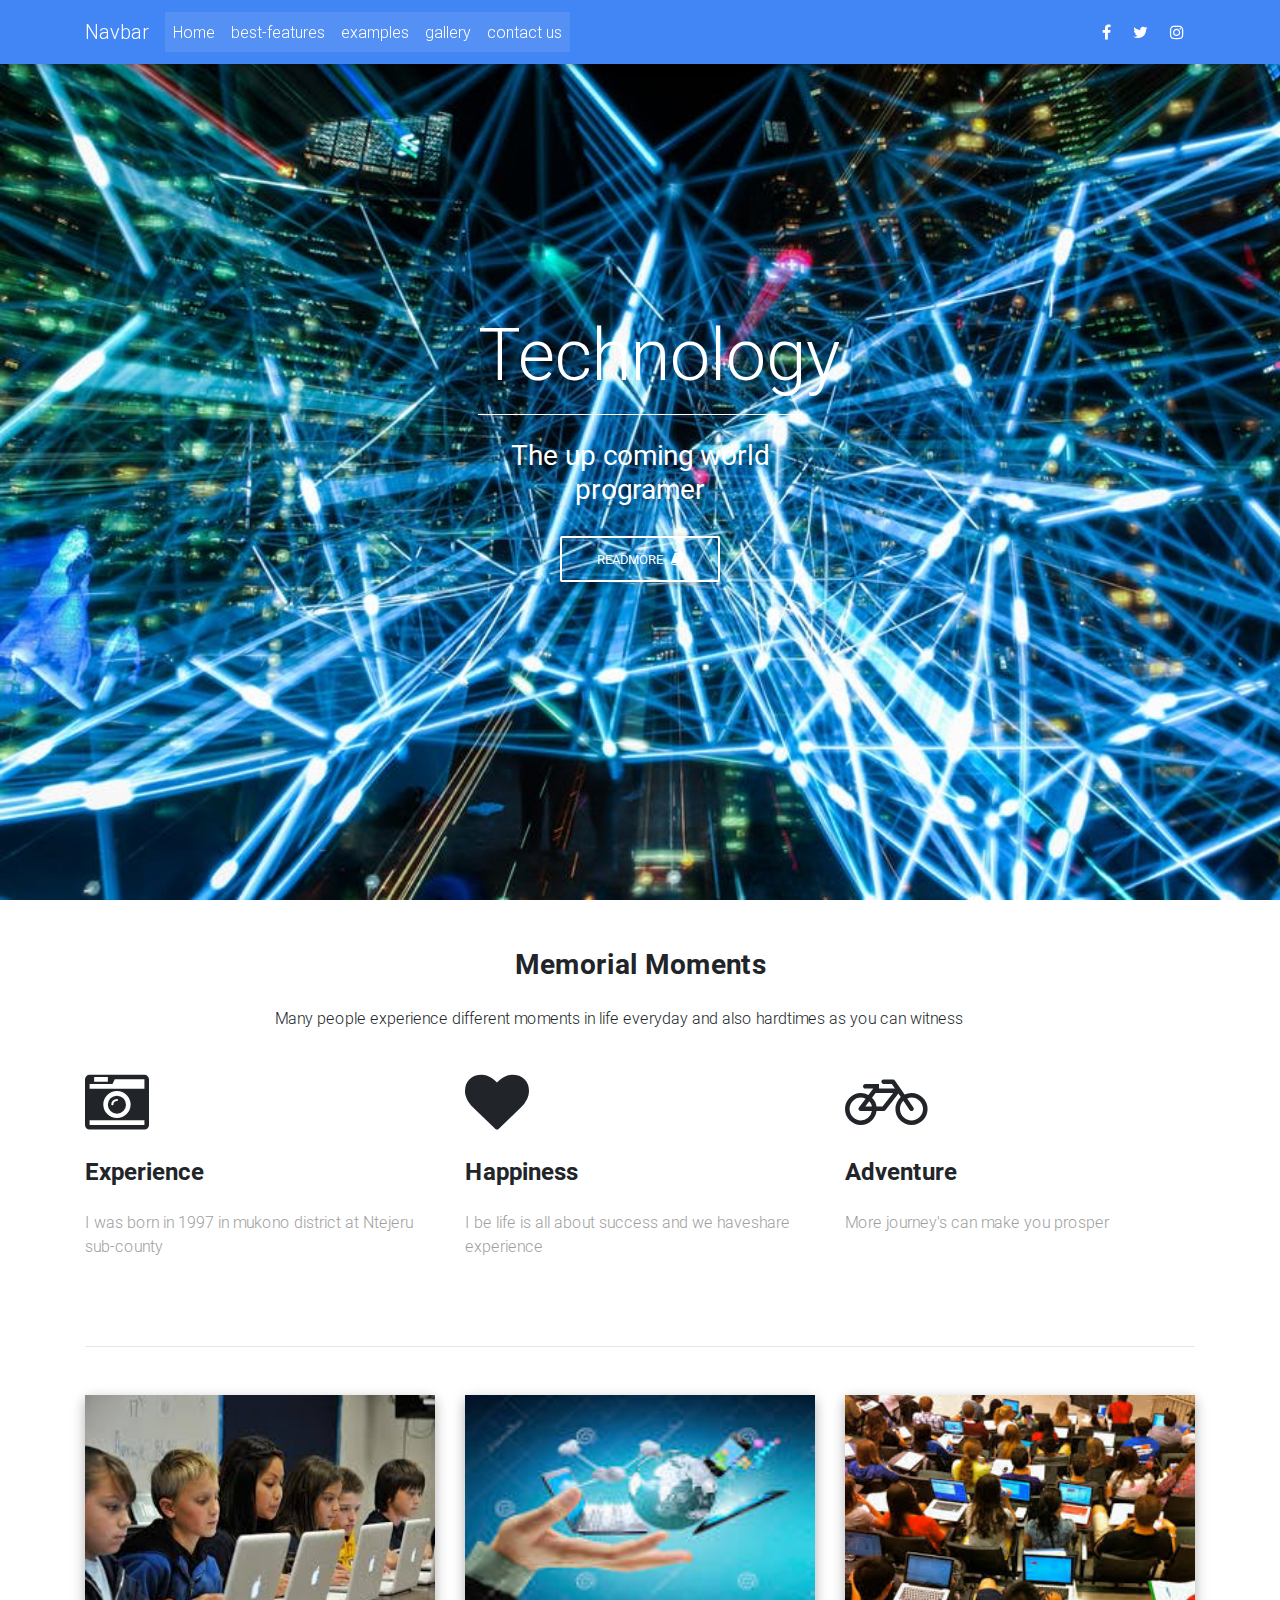
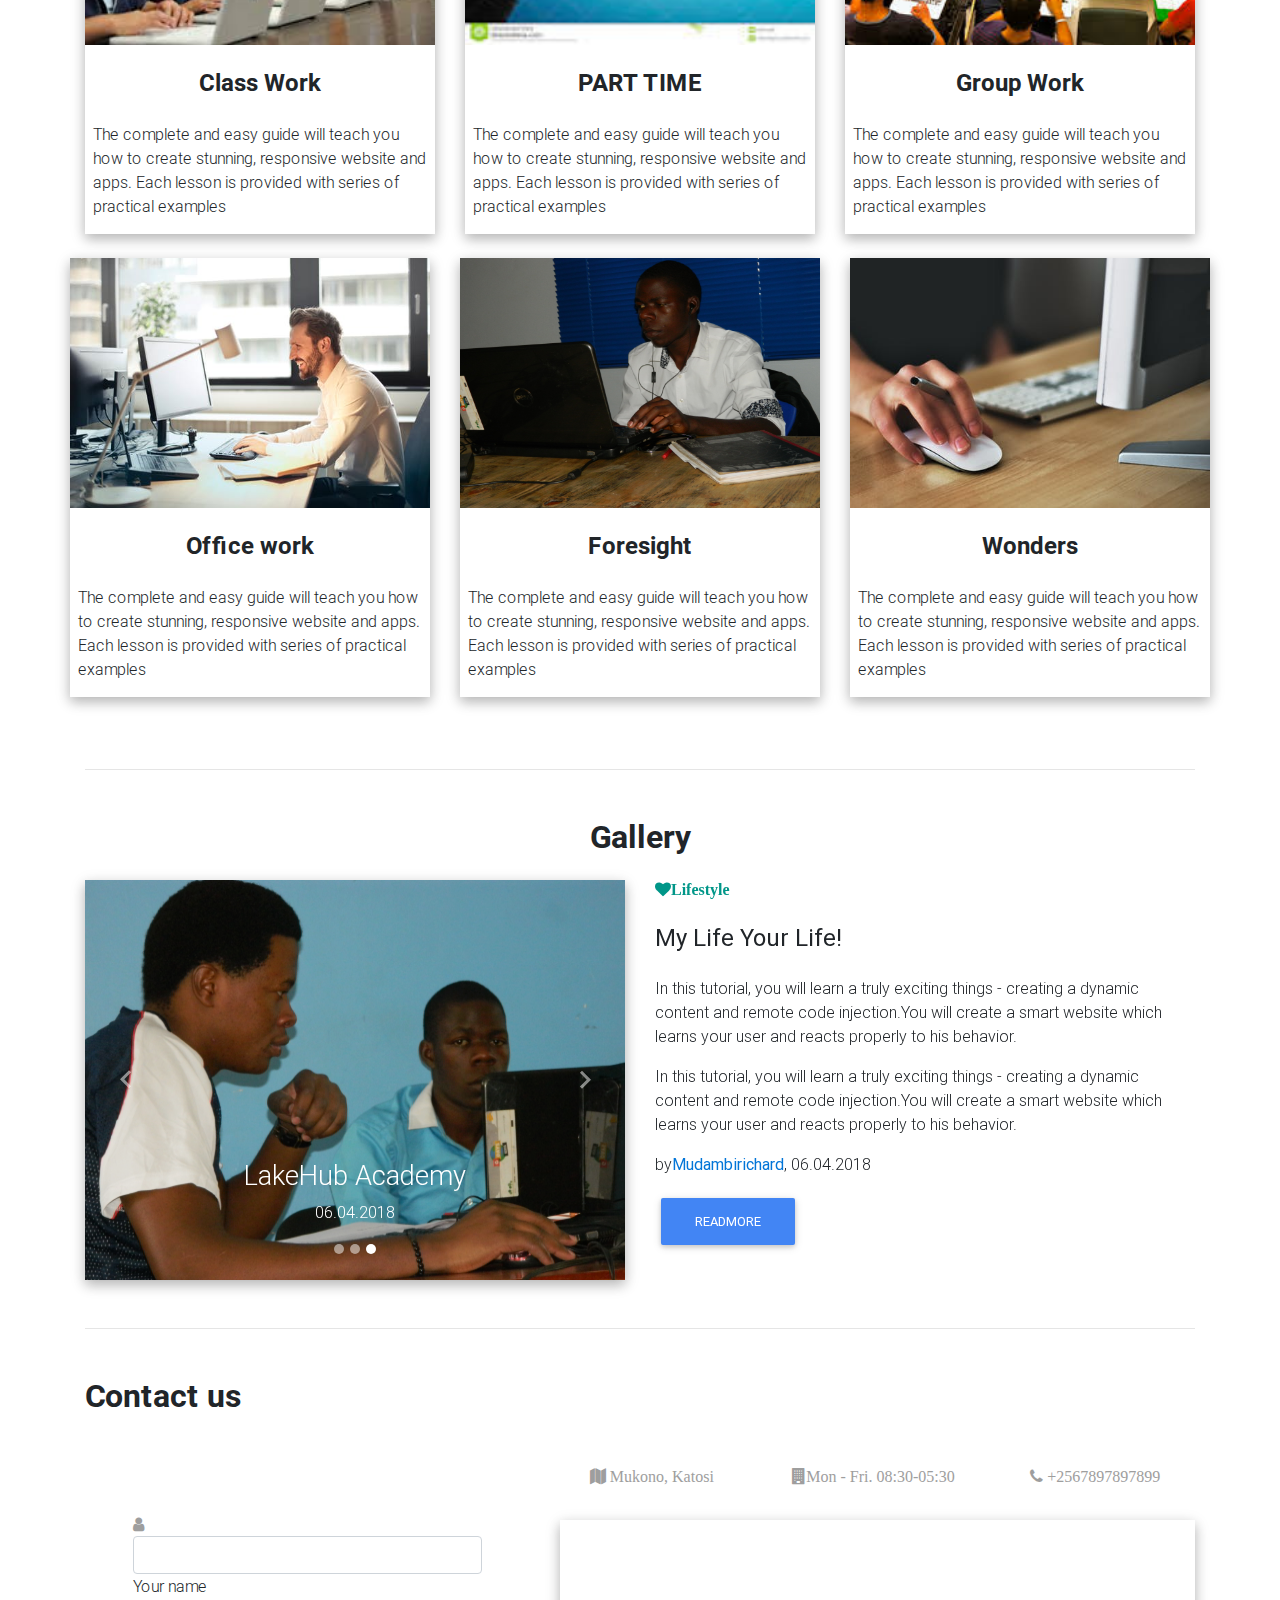
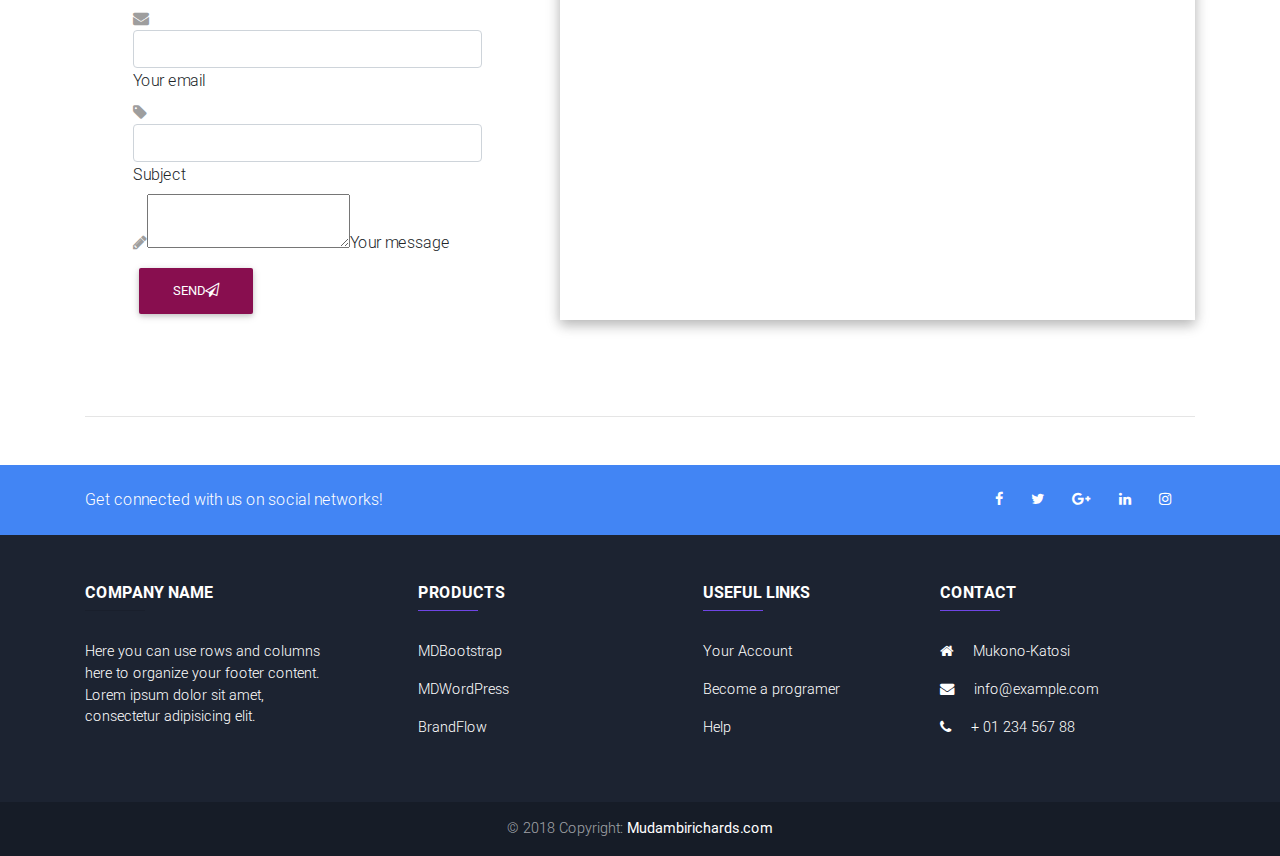
==== commit bdd7ef98: "adding long in page" ====
--- a/index.html
+++ b/index.html
@@ -468,9 +468,7 @@
                 <p>
                     <a href="#!">BrandFlow</a>
                 </p>
-                <p>
-                    <a href="#!">Bootstrap Angular</a>
-                </p>
+               
             </div>
             <!--/.Second column-->
 
@@ -484,11 +482,9 @@
                     <a href="#!">Your Account</a>
                 </p>
                 <p>
-                    <a href="#!">Become an Affiliate</a>
+                    <a href="#!">Become a programer</a>
                 </p>
-                <p>
-                    <a href="#!">Shipping Rates</a>
-                </p>
+               
                 <p>
                     <a href="#!">Help</a>
                 </p>
@@ -502,13 +498,12 @@
                 </h6>
                 <hr class="deep-purple accent-2 mb-4 mt-0 d-inline-block mx-auto" style="width: 60px;">
                 <p>
-                    <i class="fa fa-home mr-3"></i> New York, NY 10012, US</p>
+                    <i class="fa fa-home mr-3"></i> Mukono-Katosi</p>
                 <p>
                     <i class="fa fa-envelope mr-3"></i> info@example.com</p>
                 <p>
                     <i class="fa fa-phone mr-3"></i> + 01 234 567 88</p>
-                <p>
-                    <i class="fa fa-print mr-3"></i> + 01 234 567 89</p>
+                
             </div>
             <!--/.Fourth column-->
 
@@ -519,13 +514,11 @@
     <!-- Copyright-->
     <div class="footer-copyright py-3 text-center">
         © 2018 Copyright:
-        <a href="https://mdbootstrap.com/material-design-for-bootstrap/">
-            <strong> MDBootstrap.com</strong>
+        <a href="https://web.facebook.com/mudambi.richards?ref=bookmarks">
+            <strong> Mudambirichards.com</strong>
         </a>
     </div>
     <!--/.Copyright -->
-
-</footer>
 <!--/.Footer-->
 
     
